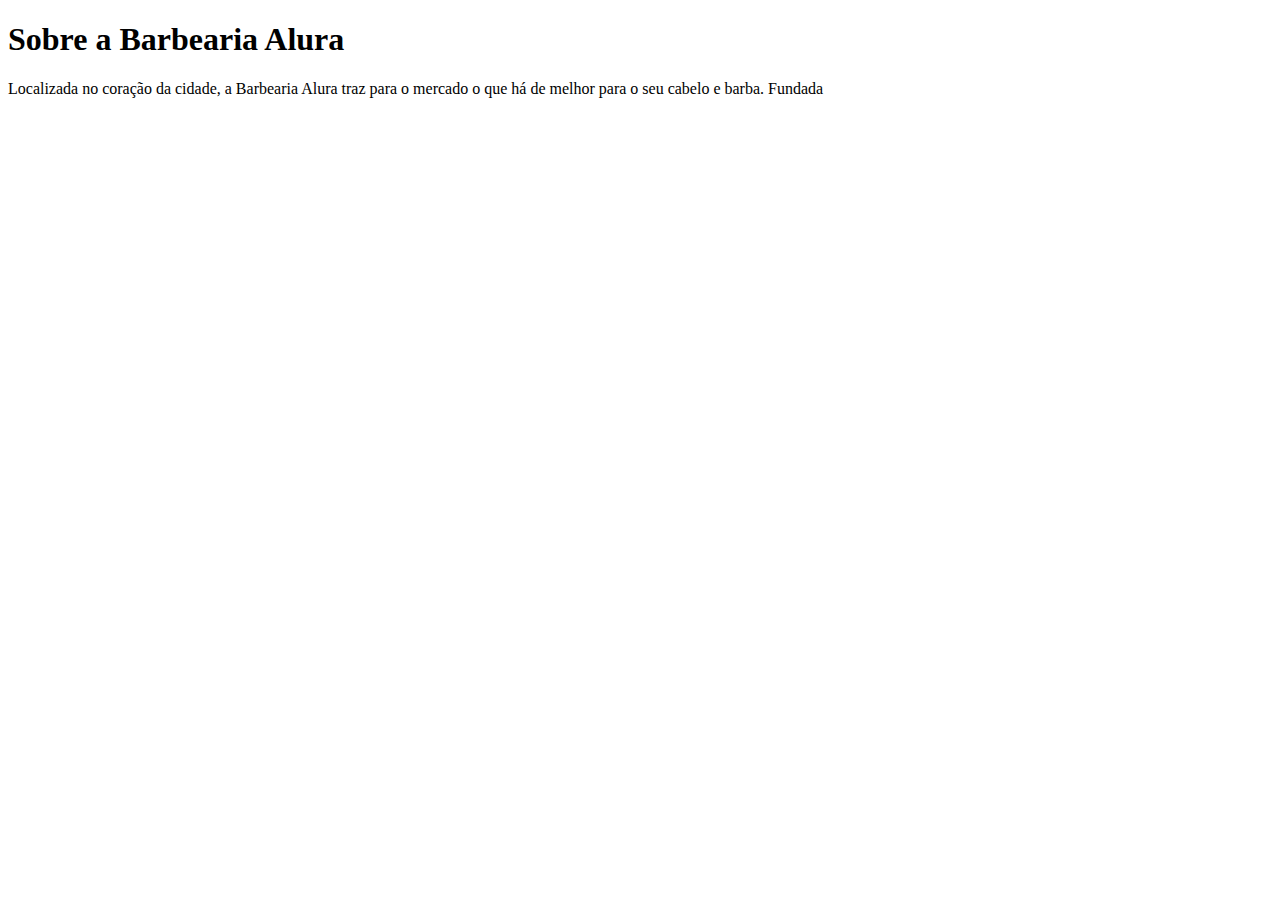
==== index.html @ 24a0a0c0 "Adicionando os arquivos iniciais do projeto" ====
<!DOCTYPE html>
<html lang="en">
<head>
    <meta charset="UTF-8">
    <meta http-equiv="X-UA-Compatible" content="IE=edge">
    <meta name="viewport" content="width=device-width, initial-scale=1.0">
    <title>Barbearia Alura</title>
</head>
<body>
    <h1>Sobre a Barbearia Alura</h1>
    <p>Localizada no coração da cidade, a Barbearia Alura traz para o mercado o que há de melhor para o seu cabelo e barba. Fundada </p>
</body>
</html>
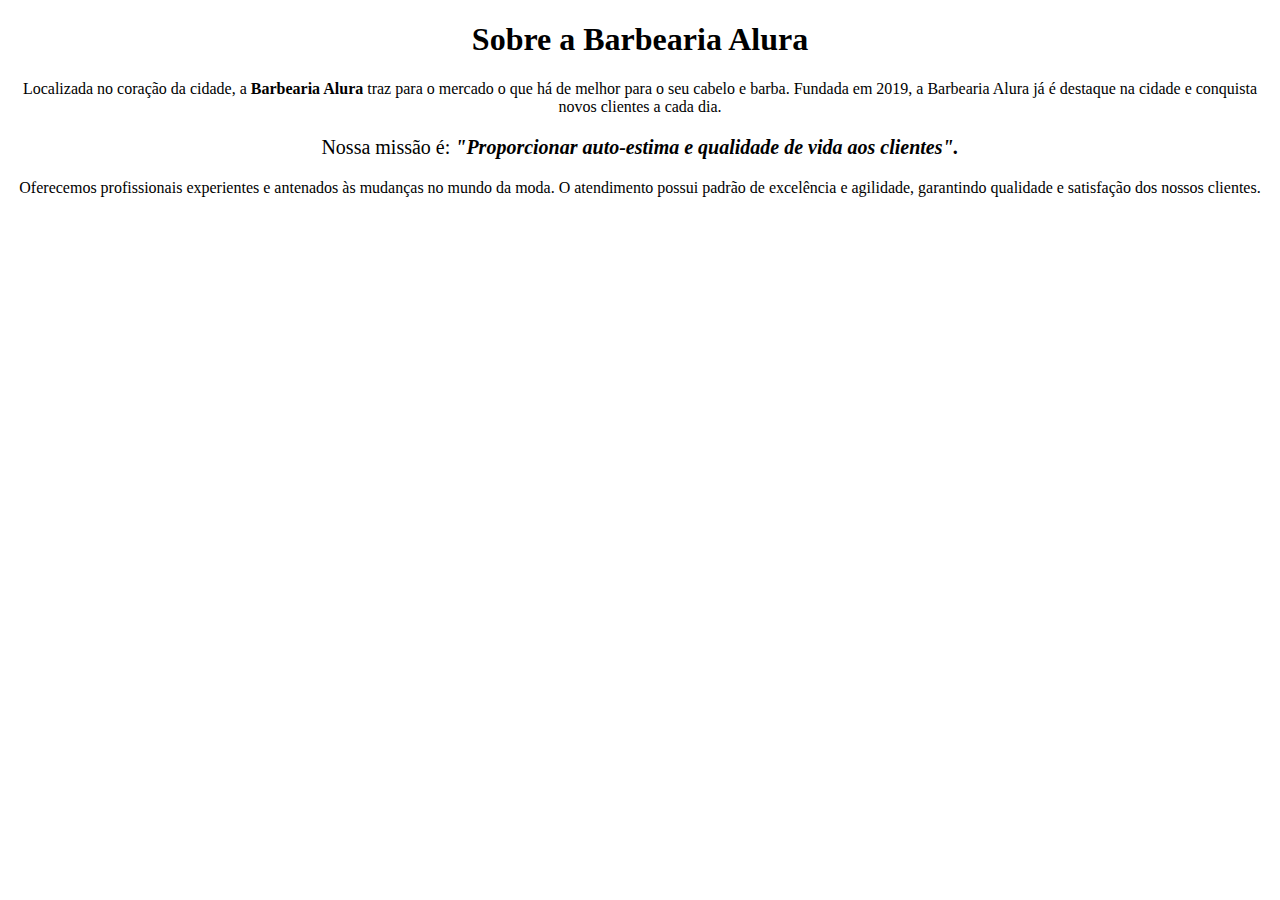
==== commit 1d790271: "Organizando código html e criando link para o css" ====
--- a/index.html
+++ b/index.html
@@ -1,13 +1,17 @@
 <!DOCTYPE html>
-<html lang="en">
-<head>
-    <meta charset="UTF-8">
-    <meta http-equiv="X-UA-Compatible" content="IE=edge">
-    <meta name="viewport" content="width=device-width, initial-scale=1.0">
-    <title>Barbearia Alura</title>
-</head>
-<body>
-    <h1>Sobre a Barbearia Alura</h1>
-    <p>Localizada no coração da cidade, a Barbearia Alura traz para o mercado o que há de melhor para o seu cabelo e barba. Fundada </p>
-</body>
+
+<html lang="pt-br">
+    <head>
+        <meta charset="UTF-8">
+        <meta http-equiv="X-UA-Compatible" content="IE=edge">
+        <meta name="viewport" content="width=device-width, initial-scale=1.0">
+        <link rel="stylesheet" href="style.css">
+        <title>Barbearia Alura</title>
+    </head>
+    <body>
+        <h1>Sobre a Barbearia Alura</h1>
+        <p>Localizada no coração da cidade, a <strong>Barbearia Alura</strong> traz para o mercado o que há de melhor para o seu cabelo e barba. Fundada em 2019, a Barbearia Alura já é destaque na cidade e conquista novos clientes a cada dia.</p>
+        <p>Nossa missão é: <strong><em>"Proporcionar auto-estima e qualidade de vida aos clientes".</em></strong></p>
+        <p>Oferecemos profissionais experientes e antenados às mudanças no mundo da moda. O atendimento possui padrão de excelência e agilidade, garantindo qualidade e satisfação dos nossos clientes.</p>
+    </body>
 </html>--- a/style.css
+++ b/style.css
@@ -0,0 +1,11 @@
+h1 {
+    text-align: center;
+}
+
+p {
+    text-align: center;
+}
+
+p:nth-child(3) {
+    font-size: 20px;
+}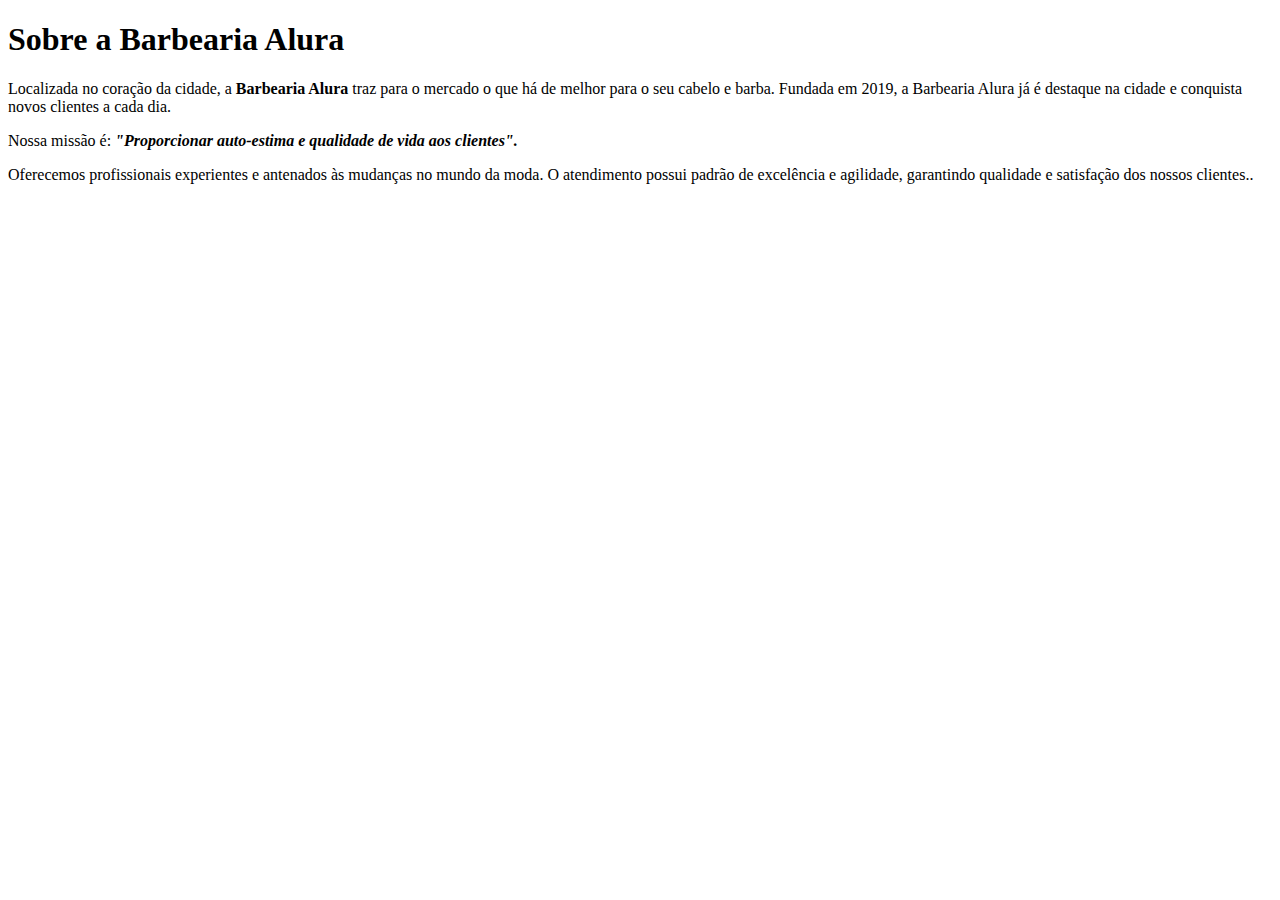
==== commit 9a9e3d9e: "Organizando index.html e linkando ao style.css" ====
--- a/index.html
+++ b/index.html
@@ -12,6 +12,6 @@
         <h1>Sobre a Barbearia Alura</h1>
         <p>Localizada no coração da cidade, a <strong>Barbearia Alura</strong> traz para o mercado o que há de melhor para o seu cabelo e barba. Fundada em 2019, a Barbearia Alura já é destaque na cidade e conquista novos clientes a cada dia.</p>
         <p>Nossa missão é: <strong><em>"Proporcionar auto-estima e qualidade de vida aos clientes".</em></strong></p>
-        <p>Oferecemos profissionais experientes e antenados às mudanças no mundo da moda. O atendimento possui padrão de excelência e agilidade, garantindo qualidade e satisfação dos nossos clientes.</p>
+        <p>Oferecemos profissionais experientes e antenados às mudanças no mundo da moda. O atendimento possui padrão de excelência e agilidade, garantindo qualidade e satisfação dos nossos clientes..</p>
     </body>
 </html>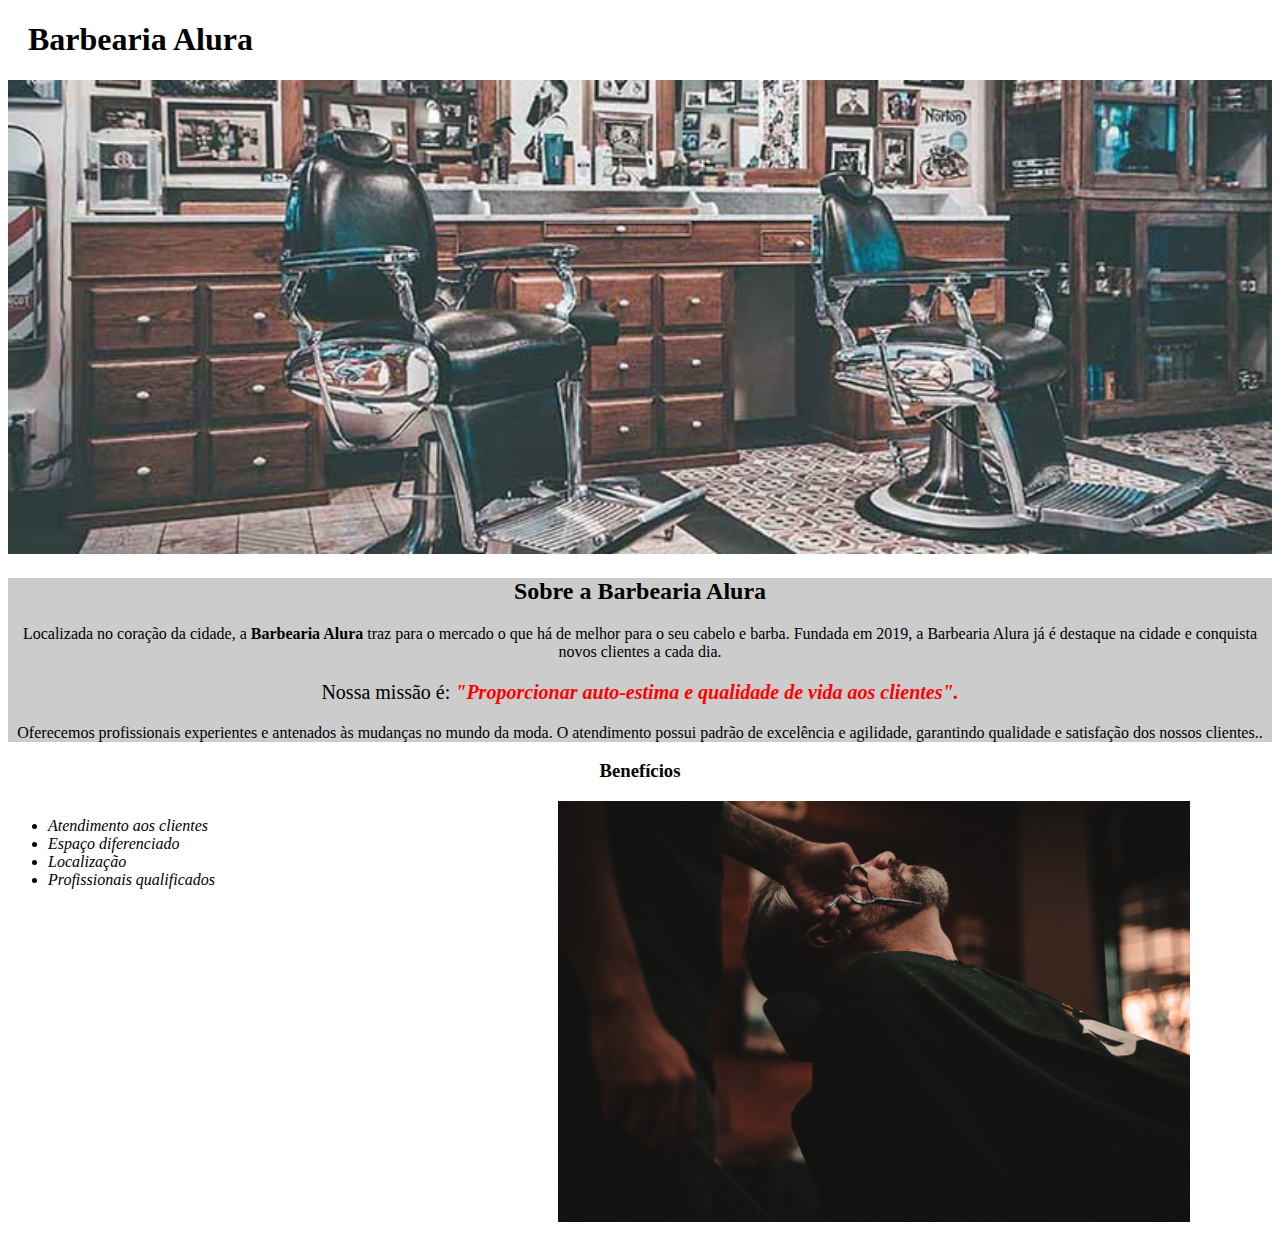
==== commit a51621b3: "Inserindo imagens, estilo, formatação e dando início à marcação semântica." ====
--- a/index.html
+++ b/index.html
@@ -8,10 +8,34 @@
         <link rel="stylesheet" href="style.css">
         <title>Barbearia Alura</title>
     </head>
+
     <body>
-        <h1>Sobre a Barbearia Alura</h1>
-        <p>Localizada no coração da cidade, a <strong>Barbearia Alura</strong> traz para o mercado o que há de melhor para o seu cabelo e barba. Fundada em 2019, a Barbearia Alura já é destaque na cidade e conquista novos clientes a cada dia.</p>
-        <p>Nossa missão é: <strong><em>"Proporcionar auto-estima e qualidade de vida aos clientes".</em></strong></p>
-        <p>Oferecemos profissionais experientes e antenados às mudanças no mundo da moda. O atendimento possui padrão de excelência e agilidade, garantindo qualidade e satisfação dos nossos clientes..</p>
+        <header>
+            <h1 class="titulo-principal">Barbearia Alura</h1>
+        </header>
+
+        <img id="banner" src="img/inicio/banner.jpg" alt="Banner Barbearia Alura">
+
+        <div class="principal">
+            <h2 class="titulo-centralizado">Sobre a Barbearia Alura</h2>
+
+            <p>Localizada no coração da cidade, a <strong>Barbearia Alura</strong> traz para o mercado o que há de melhor para o seu cabelo e barba. Fundada em 2019, a Barbearia Alura já é destaque na cidade e conquista novos clientes a cada dia.</p>
+            
+            <p id="missao">Nossa missão é: <strong><em>"Proporcionar auto-estima e qualidade de vida aos clientes".</em></strong></p>
+            
+            <p>Oferecemos profissionais experientes e antenados às mudanças no mundo da moda. O atendimento possui padrão de excelência e agilidade, garantindo qualidade e satisfação dos nossos clientes..</p>
+        </div>
+
+        <div class="beneficios">
+            <h3 class="titulo-centralizado">Benefícios</h3>
+            <ul>
+                <li class="itens">Atendimento aos clientes</li>
+                <li class="itens">Espaço diferenciado</li>
+                <li class="itens">Localização</li>
+                <li class="itens">Profissionais qualificados</li>
+            </ul>
+
+            <img class="imagem-beneficios" src="img/inicio/beneficios.jpg" alt="Beneficios Barbearia Alura">
+        </div>
     </body>
 </html>--- a/style.css
+++ b/style.css
@@ -0,0 +1,45 @@
+#banner {
+    width: 100%;
+}
+
+.principal {
+    background-color: #ccc;
+}
+
+.titulo-principal {
+    padding-left: 20px;
+}
+
+.titulo-centralizado {
+    text-align: center;
+}
+
+p {
+    text-align: center;
+}
+
+#missao {
+    font-size: 20px;
+}
+
+strong em {
+    color: red;
+}
+
+.itens {
+    font-style: italic;
+}
+
+.beneficios {
+    background-color: #fff;
+}
+
+ul {
+    display: inline-block;
+    width: 40%;
+    vertical-align: top;
+}
+
+.imagem-beneficios {
+    width: 50%;
+}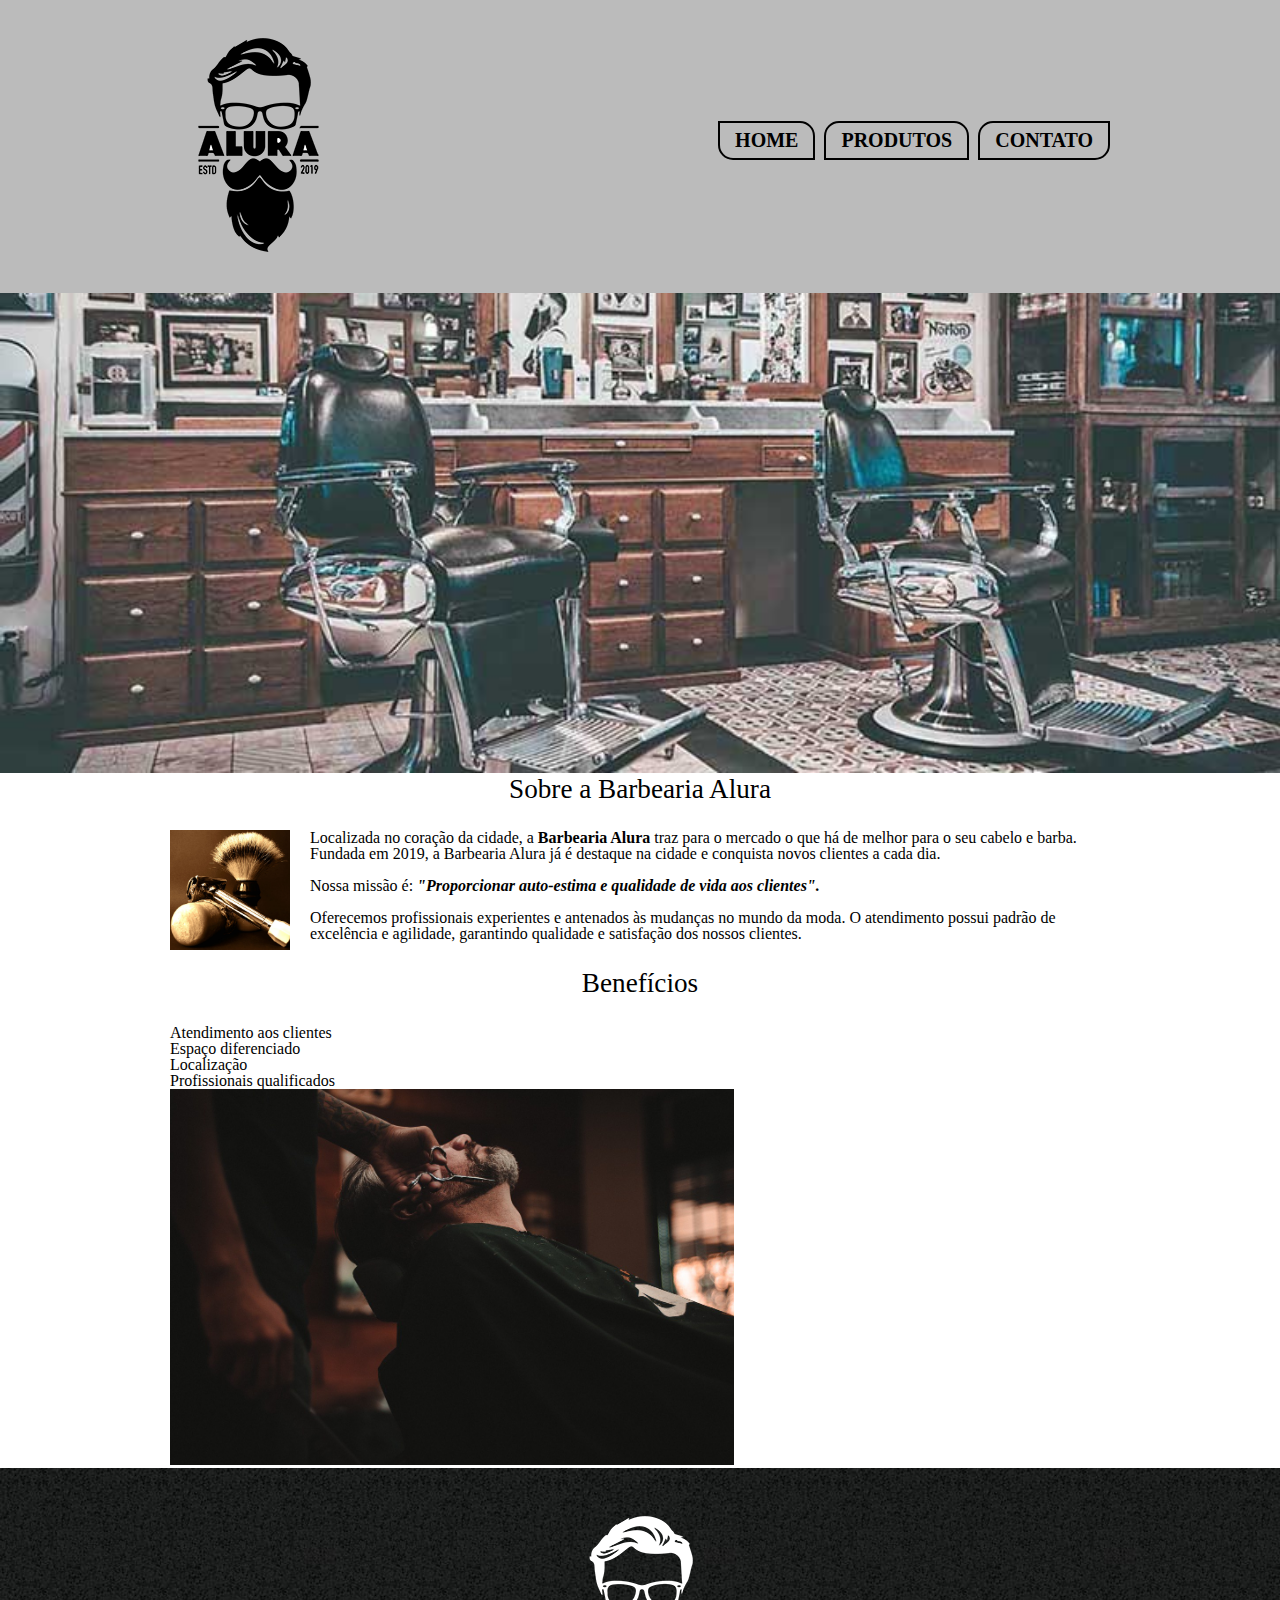
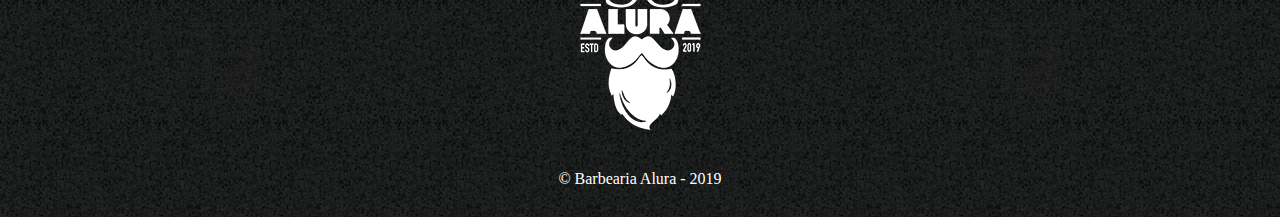
==== commit bf17b1ab: "Melhorando página inicial do site" ====
--- a/index.html
+++ b/index.html
@@ -1,41 +1,60 @@
 <!DOCTYPE html>
-
 <html lang="pt-br">
     <head>
         <meta charset="UTF-8">
         <meta http-equiv="X-UA-Compatible" content="IE=edge">
         <meta name="viewport" content="width=device-width, initial-scale=1.0">
+        <title>Barbearia Alura</title>
+        <link rel="stylesheet" href="reset.css">
         <link rel="stylesheet" href="style.css">
-        <title>Barbearia Alura</title>
     </head>
 
     <body>
         <header>
-            <h1 class="titulo-principal">Barbearia Alura</h1>
+            <div class="container">
+                <h1><a href="index.html"><img src="img/produtos/logo.png" alt="Logo da Barbearia Alura"></a></h1>
+    
+                <nav>
+                    <ul>
+                        <li><a href="index.html">Home</a></li>
+                        <li><a href="produtos.html">Produtos</a></li>
+                        <li><a href="contato.html">Contato</a></li>
+                    </ul>
+                </nav>
+            </div>
         </header>
 
-        <img id="banner" src="img/inicio/banner.jpg" alt="Banner Barbearia Alura">
+        <img class="banner" src="img/inicio/banner.jpg" alt="Banner Barbearia Alura">
 
-        <div class="principal">
-            <h2 class="titulo-centralizado">Sobre a Barbearia Alura</h2>
+        <main>
+            <section class="principal">
+                <h2 class="titulo-principal">Sobre a Barbearia Alura</h2>
 
-            <p>Localizada no coração da cidade, a <strong>Barbearia Alura</strong> traz para o mercado o que há de melhor para o seu cabelo e barba. Fundada em 2019, a Barbearia Alura já é destaque na cidade e conquista novos clientes a cada dia.</p>
-            
-            <p id="missao">Nossa missão é: <strong><em>"Proporcionar auto-estima e qualidade de vida aos clientes".</em></strong></p>
-            
-            <p>Oferecemos profissionais experientes e antenados às mudanças no mundo da moda. O atendimento possui padrão de excelência e agilidade, garantindo qualidade e satisfação dos nossos clientes..</p>
-        </div>
+                <img class="utensilios" src="img/inicio/utensilios.jpg" alt="Utensílios de barbearia">
 
-        <div class="beneficios">
-            <h3 class="titulo-centralizado">Benefícios</h3>
-            <ul>
-                <li class="itens">Atendimento aos clientes</li>
-                <li class="itens">Espaço diferenciado</li>
-                <li class="itens">Localização</li>
-                <li class="itens">Profissionais qualificados</li>
-            </ul>
+                <p>Localizada no coração da cidade, a <strong>Barbearia Alura</strong> traz para o mercado o que há de melhor para o seu cabelo e barba. Fundada em 2019, a Barbearia Alura já é destaque na cidade e conquista novos clientes a cada dia.</p>
+                
+                <p id="missao">Nossa missão é: <strong><em>"Proporcionar auto-estima e qualidade de vida aos clientes".</em></strong></p>
+                
+                <p>Oferecemos profissionais experientes e antenados às mudanças no mundo da moda. O atendimento possui padrão de excelência e agilidade, garantindo qualidade e satisfação dos nossos clientes.</p>
+            </section>
 
-            <img class="imagem-beneficios" src="img/inicio/beneficios.jpg" alt="Beneficios Barbearia Alura">
-        </div>
+            <section class="beneficios">
+                <h3 class="titulo-principal">Benefícios</h3>
+                <ul>
+                    <li class="itens">Atendimento aos clientes</li>
+                    <li class="itens">Espaço diferenciado</li>
+                    <li class="itens">Localização</li>
+                    <li class="itens">Profissionais qualificados</li>
+                </ul>
+
+                <img class="imagem-beneficios" src="img/inicio/beneficios.jpg" alt="Beneficios Barbearia Alura">
+            </section>
+        </main>
+
+        <footer>
+            <img src="img/produtos/logo-branco.png" alt="Logo Barbearia Alura">
+            <p class="copyright">&copy; Barbearia Alura - 2019</p>
+        </footer>
     </body>
 </html>--- a/style.css
+++ b/style.css
@@ -1,45 +1,121 @@
-#banner {
+/* ============ CABEÇALHO ============ */
+
+header {
+    background: #bbb;
+    padding: 20px 0;
+}
+
+.container {
+    width: 940px;
+    position: relative;
+    margin: 0 auto;
+}
+
+nav {
+    position: absolute;
+    top: 110px;
+    right: 0;
+}
+
+nav li {
+    display: inline;
+    margin-left: 5px;
+    padding: 10px 15px 8px 15px;
+    border: 2px solid #000;
+}
+
+nav li:nth-child(1) {
+    border-radius: 0 15px 0 15px;
+}
+
+nav li:nth-child(2) {
+    border-radius: 15px 15px 0 0;
+}
+
+nav li:nth-child(3) {
+    border-radius: 15px 0 15px 0;
+}
+
+nav li:hover {
+    border-color: #c78c19;
+}
+
+nav li:hover a {
+    color: #c78c19;
+}
+
+nav a {
+    display: inline-block;
+    position: relative;
+    z-index: 1;
+    padding: 10px 15px 8px 15px;
+    margin: -10px -15px -8px -15px;
+    text-transform: uppercase;
+    font-weight: bold;
+    font-size: 20px;
+    color: #000;
+    text-decoration: none;
+}
+
+main {
+    width: 940px;
+    margin: 0 auto;
+}
+
+/* ============ HOME ============ */
+
+.banner {
     width: 100%;
 }
 
-.principal {
-    background-color: #ccc;
+.titulo-principal {
+    text-align: center;
+    font-size: 1.7em;
+    margin: 0 0 1em 0;
+    clear: left;
 }
 
-.titulo-principal {
-    padding-left: 20px;
+.principal p {
+    margin: 0 0 1em;
 }
 
-.titulo-centralizado {
-    text-align: center;
+.principal strong {
+    font-weight: bold;
 }
 
-p {
-    text-align: center;
-}
-
-#missao {
-    font-size: 20px;
-}
-
-strong em {
-    color: red;
-}
-
-.itens {
+.principal em {
     font-style: italic;
 }
 
-.beneficios {
-    background-color: #fff;
-}
-
-ul {
-    display: inline-block;
-    width: 40%;
-    vertical-align: top;
+.utensilios {
+    width: 120px;
+    float: left;
+    margin: 0 20px 20px 0;
 }
 
 .imagem-beneficios {
-    width: 50%;
-}+    width: 60%;
+}
+
+/* ============ PRODUTOS ============ */
+
+
+
+/* ============ CONTATO ============ */
+
+
+
+/* ============ RODAPÉ ============ */
+
+footer {
+    background-image: url(img/produtos/bg.jpg);
+    text-align: center;
+    padding: 30px 0;
+}
+
+.copyright {
+    color: white;
+    font-size: 16px;
+    margin-top: 20px;
+}
+
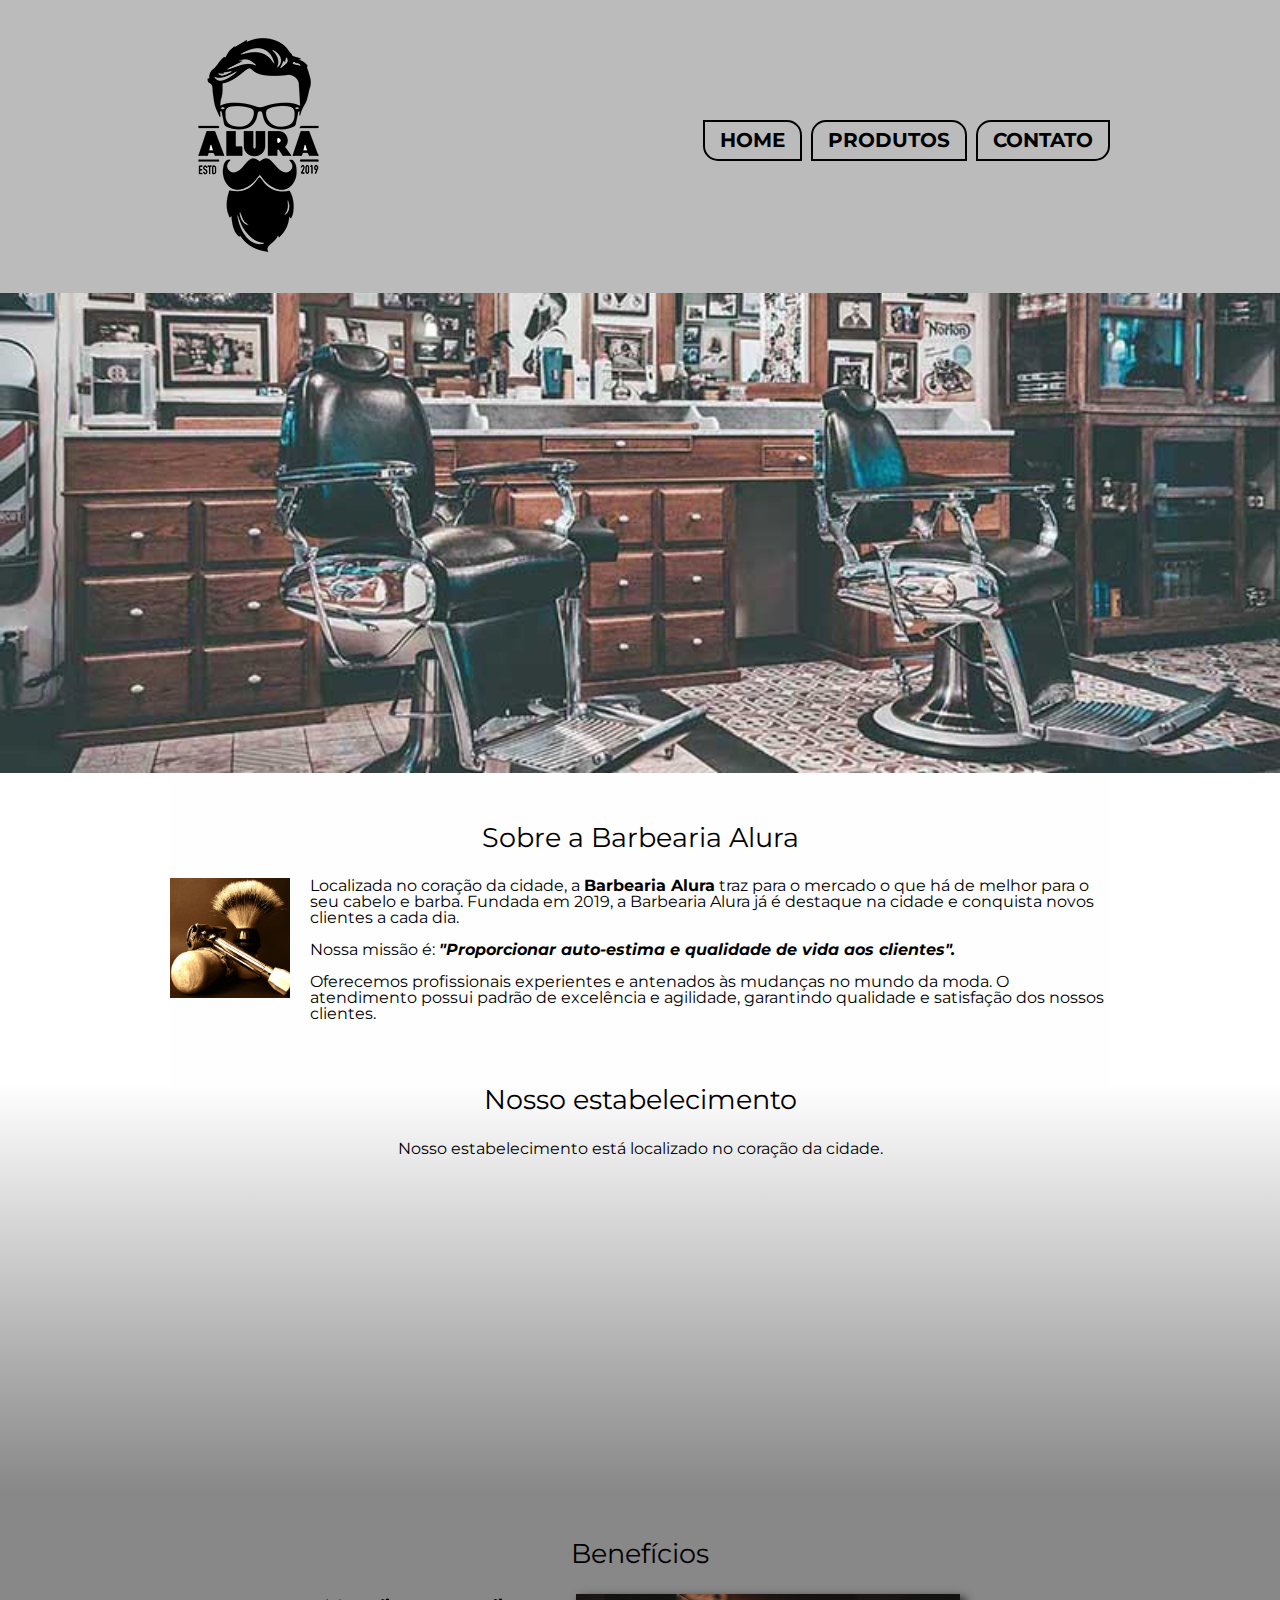
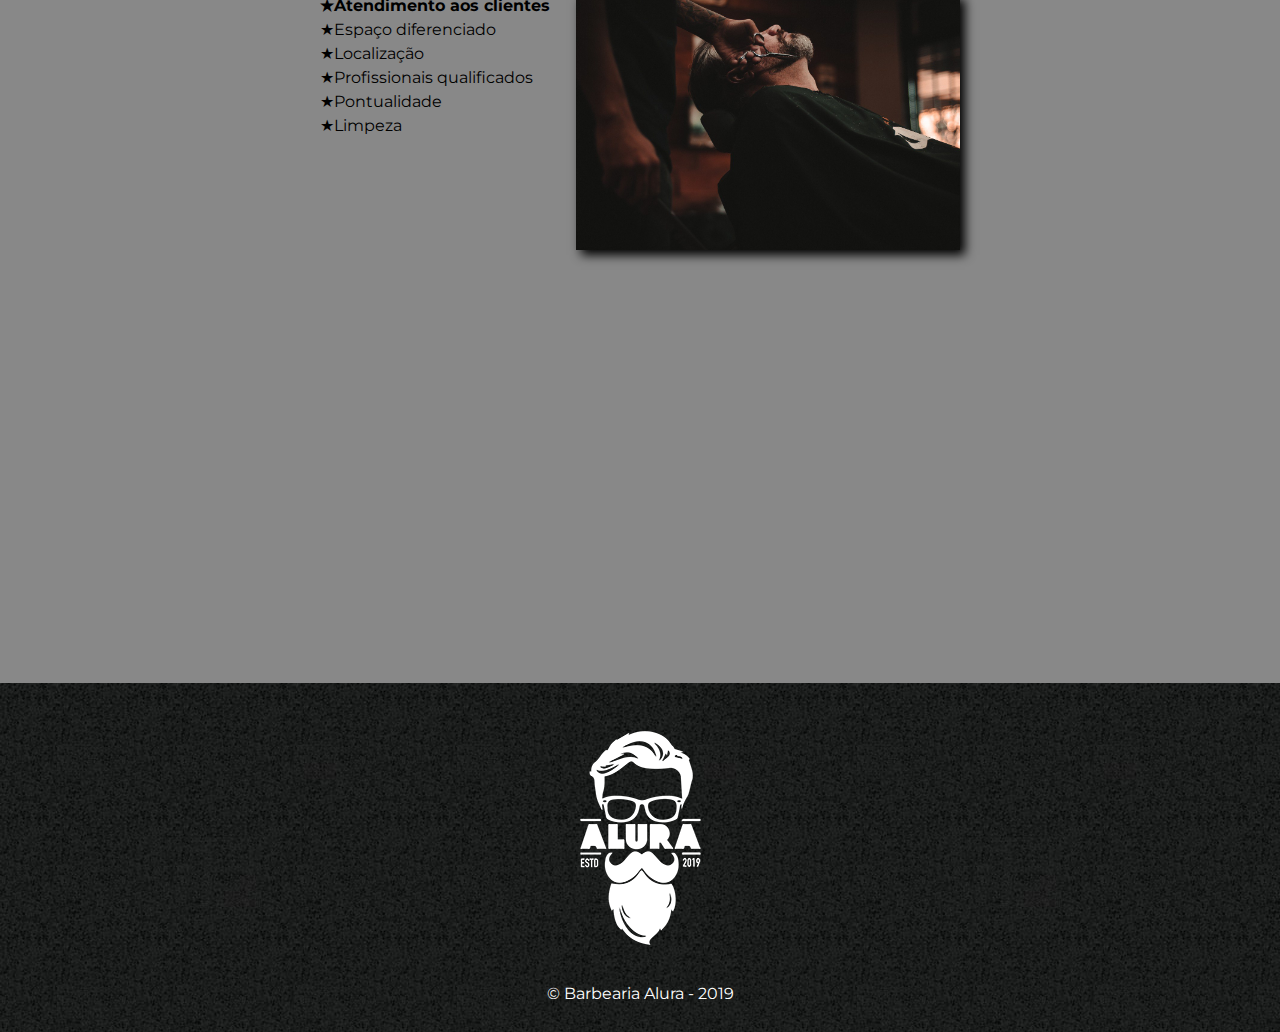
==== commit b2e745ec: "Finalizando projeto do curso da Alura" ====
--- a/index.html
+++ b/index.html
@@ -7,6 +7,9 @@
         <title>Barbearia Alura</title>
         <link rel="stylesheet" href="reset.css">
         <link rel="stylesheet" href="style.css">
+        <link rel="preconnect" href="https://fonts.googleapis.com">
+        <link rel="preconnect" href="https://fonts.gstatic.com" crossorigin>
+        <link href="https://fonts.googleapis.com/css2?family=Montserrat:wght@400;700&display=swap" rel="stylesheet"> 
     </head>
 
     <body>
@@ -39,16 +42,32 @@
                 <p>Oferecemos profissionais experientes e antenados às mudanças no mundo da moda. O atendimento possui padrão de excelência e agilidade, garantindo qualidade e satisfação dos nossos clientes.</p>
             </section>
 
+            <section class="mapa">
+                <h3 class="titulo-principal">Nosso estabelecimento</h3>
+                <p>Nosso estabelecimento está localizado no coração da cidade.</p>
+
+                <div class="mapa-conteudo">
+                    <iframe src="https://www.google.com/maps/embed?pb=!1m18!1m12!1m3!1d3656.4485981308762!2d-46.634653385042014!3d-23.588239368470475!2m3!1f0!2f0!3f0!3m2!1i1024!2i768!4f13.1!3m3!1m2!1s0x94ce5a2b2ed7f3a1%3A0xab35da2f5ca62674!2sCaelum%20-%20Escola%20de%20Tecnologia!5e0!3m2!1spt-BR!2sbr!4v1630454567720!5m2!1spt-BR!2sbr" width="100%" height="300" style="border:0;" allowfullscreen="" loading="lazy"></iframe>
+                </div>
+            </section>
+
             <section class="beneficios">
                 <h3 class="titulo-principal">Benefícios</h3>
-                <ul>
-                    <li class="itens">Atendimento aos clientes</li>
-                    <li class="itens">Espaço diferenciado</li>
-                    <li class="itens">Localização</li>
-                    <li class="itens">Profissionais qualificados</li>
-                </ul>
 
-                <img class="imagem-beneficios" src="img/inicio/beneficios.jpg" alt="Beneficios Barbearia Alura">
+                <div class="conteudo-beneficios">
+                    <ul class="lista-beneficios">
+                        <li class="itens">Atendimento aos clientes</li>
+                        <li class="itens">Espaço diferenciado</li>
+                        <li class="itens">Localização</li>
+                        <li class="itens">Profissionais qualificados</li>
+                        <li class="itens">Pontualidade</li>
+                        <li class="itens">Limpeza</li>
+                    </ul><img class="imagem-beneficios" src="img/inicio/beneficios.jpg" alt="Beneficios Barbearia Alura">
+                </div>
+
+                <div class="video">
+                    <iframe width="100%" height="315" src="https://www.youtube.com/embed/wcVVXUV0YUY" title="YouTube video player" frameborder="0" allow="accelerometer; autoplay; clipboard-write; encrypted-media; gyroscope; picture-in-picture" allowfullscreen></iframe>
+                </div>
             </section>
         </main>
 
--- a/style.css
+++ b/style.css
@@ -1,4 +1,8 @@
 /* ============ CABEÇALHO ============ */
+
+body {
+    font-family: "Montserrat", sans-serif;
+}
 
 header {
     background: #bbb;
@@ -57,11 +61,6 @@
     text-decoration: none;
 }
 
-main {
-    width: 940px;
-    margin: 0 auto;
-}
-
 /* ============ HOME ============ */
 
 .banner {
@@ -75,6 +74,13 @@
     clear: left;
 }
 
+.principal {
+    padding: 3em 0;
+    background: #fefefe;
+    width: 940px;
+    margin: 0 auto;
+}
+
 .principal p {
     margin: 0 0 1em;
 }
@@ -93,8 +99,116 @@
     margin: 0 20px 20px 0;
 }
 
+.mapa {
+    background: linear-gradient(#fefefe,#888);
+}
+
+.mapa p {
+    margin: 0 0 2em;
+    text-align: center;
+}
+
+.mapa-conteudo {
+    width: 940px;
+    margin: 0 auto;
+}
+
+.beneficios {
+    padding: 3em 0;
+    background: #888;
+}
+
+.conteudo-beneficios {
+    width: 640px;
+    margin: 0 auto;
+}
+
+.lista-beneficios {
+    width: 40%;
+    display: inline-block;
+    vertical-align: top;
+}
+
+.itens {
+    line-height: 1.5em;
+}
+
+.itens:first-child {
+    font-weight: bold;
+}
+
+.itens::before {
+    content: "\2605";
+}
+
 .imagem-beneficios {
     width: 60%;
+    opacity: 1;
+    box-shadow: 5px 5px 10px #000;
+}
+
+.imagem-beneficios:hover {
+    opacity: 0.8;
+    transition: 200ms;
+}
+
+.video {
+    width: 560px;
+    margin: 2em auto;
+}
+
+@media screen and (max-width: 480px) {
+    .container, .principal, .conteudo-beneficios, .mapa-conteudo, .video {
+        width: auto;
+    }
+
+    h1 {
+        text-align: center;
+    }
+
+    nav {
+        position: static;
+    }
+
+    nav ul {
+        width: 80%;
+        margin: 0 auto;
+    }
+
+    nav li {
+        border-style: none;
+        font-size: 1em;
+    }
+
+    nav a {
+        display: block;
+        position: static;
+        padding: 10px 0;
+        text-transform: uppercase;
+        font-weight: bold;
+        font-size: 1.25em;
+        color: #000;
+        text-decoration: none;
+        text-align: center;
+    }
+
+    .principal {
+        width: 80%;
+    }
+
+    .lista-beneficios {
+        text-align: center;
+        width: 100%;
+        padding: 0 0 2em;
+    }
+
+    .imagem-beneficios {
+        width: 100%;
+    }
+
+    .video {
+        width: 90%;
+    }
 }
 
 /* ============ PRODUTOS ============ */
@@ -117,5 +231,4 @@
     color: white;
     font-size: 16px;
     margin-top: 20px;
-}
-
+}